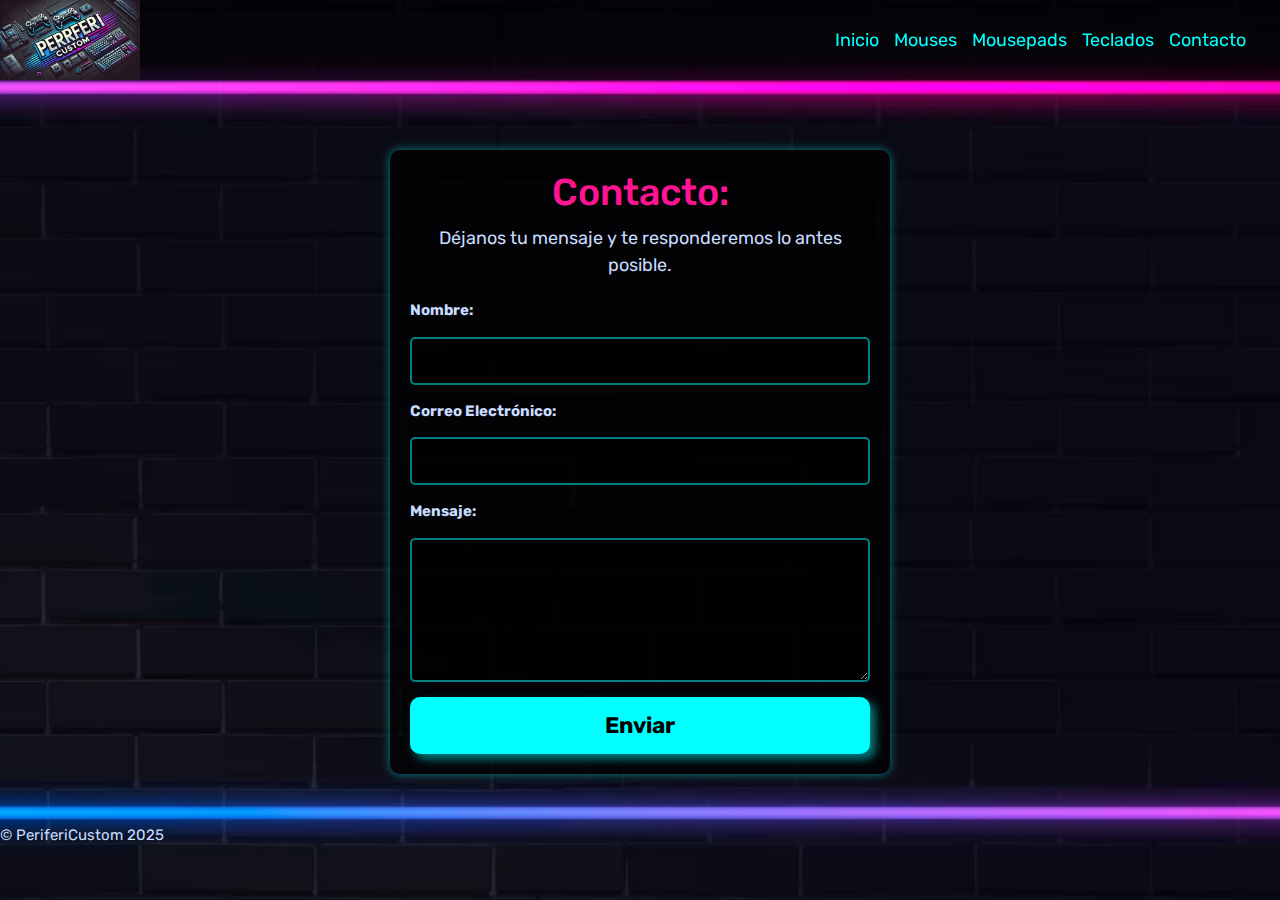
==== pages/contacto.html @ 949858ea "primer guardado" ====
<!DOCTYPE html>
<html lang="en">

<head>
    <meta charset="UTF-8">
    <meta name="viewport" content="width=device-width, initial-scale=1.0">
    <title>Contacto</title>
    <link rel="preconnect" href="https://fonts.googleapis.com">
    <link rel="preconnect" href="https://fonts.gstatic.com" crossorigin>
    <link
        href="https://fonts.googleapis.com/css2?family=Outfit:wght@100..900&family=Rubik:ital,wght@0,300..900;1,300..900&display=swap"
        rel="stylesheet">
    <link rel="stylesheet" href="https://necolas.github.io/normalize.css/8.0.1/normalize.css">
    <link href="https://cdn.jsdelivr.net/npm/bootstrap@5.3.3/dist/css/bootstrap.min.css" rel="stylesheet"
        integrity="sha384-QWTKZyjpPEjISv5WaRU9OFeRpok6YctnYmDr5pNlyT2bRjXh0JMhjY6hW+ALEwIH" crossorigin="anonymous">
    <link rel="stylesheet" href="../css/styles.css">
</head>
<body>
    <header>
        <div class="contenedorSuperior">
            <img class="logotipo" src="../img/logo.jpg" alt="Logotipo de PeriferiCustom">

            <nav class="navbar navbar-expand-lg">
                <div class="container-fluid">  
                    <button class="navbar-toggler" type="button" data-bs-toggle="collapse"
                        data-bs-target="#navbarNavAltMarkup" aria-controls="navbarNavAltMarkup" aria-expanded="false"
                        aria-label="Toggle navigation">
                        <span class="navbar-toggler-icon"></span>
                    </button>
                    <div class="collapse navbar-collapse" id="navbarNavAltMarkup">
                        <div class="navbar-nav">
                            <a class="nav-link" href="../index.html">Inicio</a>
                            <a class="nav-link" href="./mouses.html">Mouses</a>
                            <a class="nav-link" href="./mousepads.html">Mousepads</a>
                            <a class="nav-link" href="./teclados.html">Teclados</a>
                            <a class="nav-link" href="./contacto.html">Contacto</a>
                        </div>
                    </div>
                </div>
            </nav>
        </div>
    </header>

    <main>
        <section class="contacto-container">
            <h2>Contacto:</h2>
            <p>Déjanos tu mensaje y te responderemos lo antes posible.</p>

            <form action="procesar_formulario.php" method="POST">
                <label for="nombre">Nombre:</label>
                <input type="text" id="nombre" name="nombre" required>
        
                <label for="email">Correo Electrónico:</label>
                <input type="email" id="email" name="email" required>
        
                <label for="mensaje">Mensaje:</label>
                <textarea id="mensaje" name="mensaje" rows="5" required></textarea>
        
                <button type="submit">Enviar</button>
            </form>
        </section>
    </main>

    <footer>
        <p>&copy; PeriferiCustom 2025</p>
    </footer>
    
    
    
    <script src="https://cdn.jsdelivr.net/npm/bootstrap@5.3.3/dist/js/bootstrap.bundle.min.js"
        integrity="sha384-YvpcrYf0tY3lHB60NNkmXc5s9fDVZLESaAA55NDzOxhy9GkcIdslK1eN7N6jIeHz"
        crossorigin="anonymous"></script>
    
</body>
</html>
---- css/styles.css ----
/*------------------Estilos Generales-------------------*/

* {
    font-family: "Rubik", serif;
    font-size: 15px;
    color: rgb(200, 220, 255);
    box-sizing: border-box;

}

body {
    background-image: url(../img/background.jpg);
    background-size: cover;
    background-position: center;
    background-attachment: fixed;
    background-repeat: no-repeat;
    padding-top: 100px;
}

a {
    text-decoration: none;
}

ul {
    list-style: none;
    margin: 0px;
    padding: 0px;
    display: flex;
    gap: 20px;
}

h1 {
    font-size: 3.8em;
    color: rgb(207, 87, 255);
}

h2 {
    font-size: 3em;
    color: rgb(255, 20, 147);
}

h3 {
    font-size: 2em;
    color: rgb(139, 55, 250);
}

button {
    font-size: 1.5em;
    font-weight: bold;
    padding: 10px 30px;
    border-radius: 10px;
    border: 2px solid rgba(0, 255, 255, 0.411);
    box-shadow: 5px 5px 10px rgba(0, 255, 255, 0.493);
    color: black;
    background-color: rgb(0, 255, 255);
}

button:hover {
    background-color: rgb(255, 20, 147);
}


/*----------------------Header estilos-------------------*/


.logotipo {
    max-width: 140px;
    width: auto;
    margin-top: 0;
    padding-top: 0;
}

.contenedorSuperior {
    display: flex;
    flex-wrap: wrap;
    justify-content: space-between;
    align-items: center;
    padding: 10px;
    position: fixed;
    top: 0;
    left: 0;
    width: 100%;
    z-index: 1000;
    height: 80px;
    padding: 0px 0px;
    background-color: rgba(0, 0, 0, 0.589);
}

.navbar {
    padding: 15px;
}

.navbar .nav-link {
    color: rgb(0, 255, 255);
    font-size: 18px;
    transition: all 0.3s ease-in-out;
}

.navbar .nav-link:hover {
    color: rgb(140, 0, 255);
    text-shadow: 0px 0px 10px rgb(225, 0, 255);
}

.navbar .nav-link.active {
    font-weight: bold;
    color: rgb(255, 0, 98);
}

.navbar-toggler {
    border: none;
    padding: 8px;
    background-color: rgb(189, 0, 101);
    ;
}

.navbar-toggler:focus {
    outline: none;
    box-shadow: 0px 0px 5px rgba(255, 0, 150, 0.7);
}



.descripcion {
    width: 100%;
    margin: 0 auto;
    display: flex;
    flex-direction: column;
    align-items: center;
    text-align: center;
    margin: 0 auto;
    max-width: 800px;
    padding-top: 50px;
}

.descripcion img {
    width: 100%;
    max-width: 800px;
    height: auto;
}

/*-------------------Estilos main------------------*/


.contenedorSecciones {
    display: flex;
    flex-wrap: wrap;
    flex-direction: row;
    align-items: center;
    justify-content: center;
    text-align: center;
    gap: 20px;
    max-width: 1200px;
    margin: 0 auto;
    padding: 20px;
    background-color: rgba(0, 255, 255, 0.11);
}

.contenedorSecciones img {
    width: 100%;
    max-width: 400px;
    height: auto;
}

.texto {
    display: flex;
    flex-direction: column;
    max-width: 500px;
}

.pros {
    text-align: center;
    max-width: 1200px;
    margin: 50px auto;
    padding: 30px;
    background-color: rgba(234, 0, 255, 0.178);
    border-radius: 15px;
}

.pros ul {
    padding: 0;
    text-align: center;
    display: inline-block;
}

.pros li {
    margin-bottom: 15px;
    font-size: 16px;
    padding: 10px;
    line-height: 1.5;
    background-color: rgba(0, 201, 228, 0.322);
    border-radius: 15px;
    box-shadow: 5px 5px 5px rgb(2, 255, 255);
}




/*ESTILOS PARA PESTAÑA CONTACTO---------------------*/

.contacto-container {
    width: 90%;
    max-width: 500px;
    margin: 50px auto;
    padding: 20px;
    background-color: rgba(0, 0, 0, 0.7);
    border-radius: 10px;
    box-shadow: 0px 0px 10px rgba(0, 255, 255, 0.5);
    text-align: center;
}

.contacto-container h2 {
    color: rgb(255, 20, 147);
    font-size: 2.5em;
    margin-bottom: 10px;
}

.contacto-container p {
    color: rgb(200, 220, 255);
    font-size: 1.2em;
    margin-bottom: 20px;
}

.contacto-container form {
    display: flex;
    flex-direction: column;
    gap: 15px;
}

.contacto-container label {
    font-weight: bold;
    text-align: left;
    display: block;
}

.contacto-container input,
.contacto-container textarea {
    width: 100%;
    padding: 10px;
    border: 2px solid rgba(0, 255, 255, 0.5);
    border-radius: 5px;
    background-color: rgba(0, 0, 0, 0.5);
    color: rgb(200, 220, 255);
    font-size: 16px;
}

.contacto-container textarea {
    resize: vertical;
}

.contacto-container button {
    background-color: rgb(0, 255, 255);
    color: black;
    font-size: 1.5em;
    font-weight: bold;
    padding: 10px;
    border-radius: 10px;
    border: 2px solid rgba(0, 255, 255, 0.5);
    box-shadow: 5px 5px 10px rgba(0, 255, 255, 0.5);
    cursor: pointer;
}

.contacto-container button:hover {
    background-color: rgb(255, 20, 147);
    transform: scale(1.05);
}



/*ESTILO PARA PESTAÑA MOUSES------------------*/

.mouses-container {
    text-align: center;
    padding: 50px 20px;
}

.mouses-container h2 {
    font-size: 3em;
    color: rgb(255, 20, 147);
    margin-bottom: 20px;
}

.mouses-grid {
    display: grid;
    grid-template-columns: repeat(auto-fit, minmax(280px, 1fr));
    gap: 20px;
    justify-content: center;
    max-width: 1200px;
    margin: 0 auto;
}

.card {
    background-color: rgba(0, 0, 0, 0.7);
    padding: 20px;
    border-radius: 10px;
    box-shadow: 0px 0px 10px rgba(0, 255, 255, 0.5);
    text-align: center;
    transition: transform 0.3s ease-in-out;
}

.card:hover {
    transform: scale(1.05);
}

.card img {
    width: 100%;
    border-radius: 10px;
    max-height: 200px;
    object-fit: cover;
}

.card-body h3 {
    font-size: 1.8em;
    color: rgb(139, 55, 250);
    margin: 10px 0;
}

.card-body p {
    color: rgb(200, 220, 255);
    font-size: 1.2em;
    margin-bottom: 15px;
}

.btn {
    display: inline-block;
    padding: 10px 20px;
    font-size: 1.2em;
    font-weight: bold;
    background-color: rgb(0, 255, 255);
    color: black;
    border-radius: 8px;
    text-decoration: none;
}

.btn:hover {
    background-color: rgb(255, 20, 147);
}

/*Ajustes para diferentes pantallas Mobile: 320px y Desktop: 800px*/


/*---------------Media------------*/


@media (min-width: 800px) {
    .contenedorSecciones {
        flex-direction: row;
        justify-content: space-around;
    }
}



@media (max-width: 799px) {
    .contenedorSuperior {
        flex-direction: column;
        text-align: center;
    }

    .navbar {
        text-align: center;
    }

    .contenedorSecciones {
        flex-direction: column;
        align-items: center;
    }

    .descripcion img {
        max-width: 100%;
        height: auto;
    }

    .pros ul {
        display: block;
        padding: 0;
        text-align: center;
    }

    .pros li {
        font-size: 14px;
        padding: 8px;
    }

    button {
        width: 100%;
        padding: 12px;
        font-size: 1.2em;
    }

    .contacto-container {
        width: 95%;
        padding: 15px;
    }

    .contacto-container {
        width: 95%;
        padding: 15px;
    }

    .mouses-container {
        padding: 30px 10px;
    }

    .card-body p {
        font-size: 1em;
    }

    .btn {
        width: 100%;
        padding: 12px;
    }
}
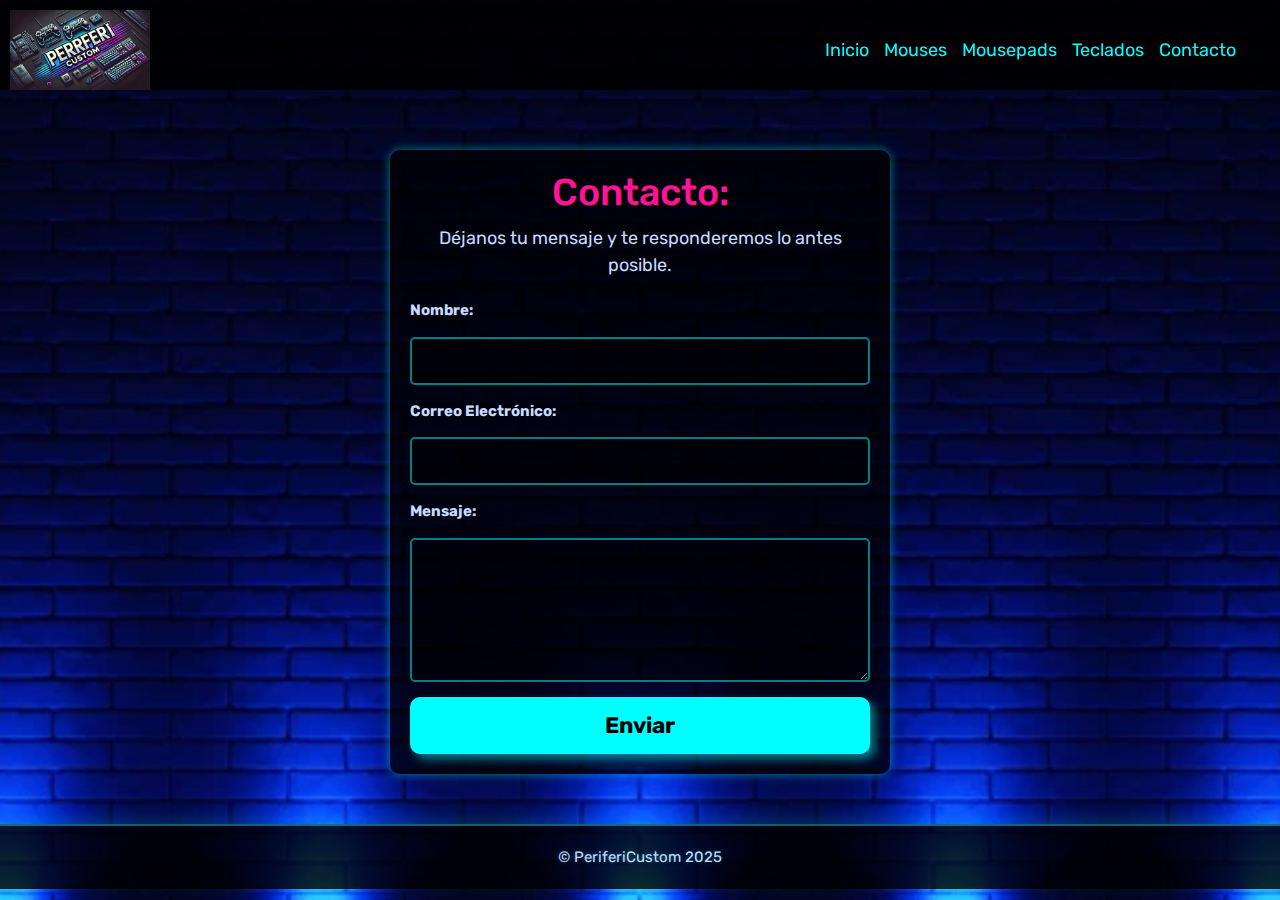
==== commit 4b0edd4b: "correcciones para entrega final" ====
--- a/pages/contacto.html
+++ b/pages/contacto.html
@@ -4,6 +4,7 @@
 <head>
     <meta charset="UTF-8">
     <meta name="viewport" content="width=device-width, initial-scale=1.0">
+    <meta name="description" content="Contactate con PeriferiCustom y resolvamos tus dudas">
     <title>Contacto</title>
     <link rel="preconnect" href="https://fonts.googleapis.com">
     <link rel="preconnect" href="https://fonts.gstatic.com" crossorigin>
--- a/css/styles.css
+++ b/css/styles.css
@@ -1,412 +1,394 @@
+@charset "UTF-8";
+.contacto-container form, .texto, .descripcion {
+  display: flex;
+  flex-direction: column;
+}
+
+.contenedorSecciones, .contenedorSuperior {
+  display: flex;
+  flex-wrap: wrap;
+  align-items: center;
+}
+
+.btn, .pros ul {
+  display: inline-block;
+}
+
+.mouses-grid, .contenedorSecciones {
+  justify-content: center;
+  gap: 20px;
+  margin: 0 auto;
+}
+
 /*------------------Estilos Generales-------------------*/
-
 * {
-    font-family: "Rubik", serif;
-    font-size: 15px;
-    color: rgb(200, 220, 255);
-    box-sizing: border-box;
-
+  font-family: "Rubik", serif;
+  font-size: 15px;
+  color: rgb(200, 220, 255);
+  box-sizing: border-box;
+}
+
+a {
+  text-decoration: none;
+}
+
+ul {
+  list-style: none;
+  margin: 0px;
+  padding: 0px;
+  display: flex;
+  gap: 20px;
+}
+
+h1 {
+  font-size: 3.8em;
+  color: rgb(207, 87, 255);
+}
+
+h2 {
+  font-size: 3em;
+  color: rgb(255, 20, 147);
+}
+
+h3 {
+  font-size: 2em;
+  color: rgb(139, 55, 250);
 }
 
 body {
-    background-image: url(../img/background.jpg);
-    background-size: cover;
-    background-position: center;
-    background-attachment: fixed;
-    background-repeat: no-repeat;
-    padding-top: 100px;
-}
-
-a {
-    text-decoration: none;
-}
-
-ul {
-    list-style: none;
-    margin: 0px;
-    padding: 0px;
-    display: flex;
-    gap: 20px;
-}
-
-h1 {
-    font-size: 3.8em;
-    color: rgb(207, 87, 255);
-}
-
-h2 {
-    font-size: 3em;
-    color: rgb(255, 20, 147);
-}
-
-h3 {
-    font-size: 2em;
-    color: rgb(139, 55, 250);
+  background: url(../img/background.jpg) center/cover fixed no-repeat;
+  padding-top: 100px;
+}
+
+/*----------------------Header estilos-------------------*/
+.logotipo {
+  width: 140px;
+  max-width: auto;
+  margin-top: 0;
+  padding-top: 0;
+}
+
+.contenedorSuperior {
+  justify-content: space-between;
+  padding: 10px;
+  position: fixed;
+  top: 0;
+  left: 0;
+  width: 100%;
+  z-index: 1000;
+  height: 90px;
+  background-color: rgba(0, 0, 0, 0.849);
+}
+
+.descripcion {
+  width: 100%;
+  max-width: 800px;
+  margin: 0 auto;
+  align-items: center;
+  text-align: center;
+  padding-top: 50px;
+}
+.descripcion img {
+  width: 100%;
+  max-width: 800px;
+}
+
+/*-------------------Estilos main------------------*/
+.contenedorSecciones {
+  text-align: center;
+  padding: 20px;
+  flex-direction: row;
+  max-width: 1200px;
+  background-color: rgba(0, 255, 255, 0.11);
+}
+.contenedorSecciones img {
+  width: 100%;
+  max-width: 400px;
+  height: auto;
+}
+
+.texto {
+  max-width: 500px;
+}
+
+.pros {
+  text-align: center;
+  padding: 30px;
+  max-width: 1200px;
+  margin: 50px auto;
+  background-color: rgba(234, 0, 255, 0.178);
+  border-radius: 15px;
+}
+.pros ul {
+  text-align: center;
+  padding: 0;
+}
+.pros ul li {
+  margin-bottom: 15px;
+  font-size: 16px;
+  padding: 10px;
+  line-height: 1.5;
+  background-color: rgba(0, 201, 228, 0.322);
+  border-radius: 15px;
+  box-shadow: 5px 5px 5px rgb(2, 255, 255);
+}
+
+footer {
+  background-color: rgba(0, 0, 0, 0.8);
+  padding: 20px;
+  text-align: center;
+  border-top: 2px solid rgba(0, 255, 255, 0.4);
+  box-shadow: 0px -5px 15px rgba(0, 255, 255, 0.15);
+}
+footer p {
+  color: rgb(200, 220, 255);
+  font-size: 1em;
+  margin: 0;
+  text-shadow: 0 0 5px rgba(0, 255, 255, 0.3);
+}
+
+/*ESTILOS PARA PESTAÑA CONTACTO---------------------*/
+.contacto-container {
+  text-align: center;
+  padding: 20px;
+  width: 90%;
+  max-width: 500px;
+  margin: 50px auto;
+  background-color: rgba(0, 0, 0, 0.7);
+  border-radius: 10px;
+  box-shadow: 0px 0px 10px rgba(0, 255, 255, 0.5);
+}
+.contacto-container h2 {
+  color: rgb(255, 20, 147);
+  font-size: 2.5em;
+  margin-bottom: 10px;
+}
+.contacto-container p {
+  color: rgb(200, 220, 255);
+  font-size: 1.2em;
+  margin-bottom: 20px;
+}
+.contacto-container form {
+  gap: 15px;
+}
+.contacto-container label {
+  font-weight: bold;
+  text-align: left;
+  display: block;
+}
+.contacto-container input,
+.contacto-container textarea {
+  border: 2px solid rgba(0, 255, 255, 0.5);
+  border-radius: 5px;
+  width: 100%;
+  padding: 10px;
+  background-color: rgba(0, 0, 0, 0.5);
+  color: rgb(200, 220, 255);
+  font-size: 16px;
+}
+.contacto-container textarea {
+  resize: vertical;
+}
+.contacto-container button {
+  border: 2px solid rgba(0, 255, 255, 0.5);
+  border-radius: 10px;
+  background-color: rgb(0, 255, 255);
+  color: black;
+  font-size: 1.5em;
+  font-weight: bold;
+  padding: 10px;
+  box-shadow: 5px 5px 10px rgba(0, 255, 255, 0.5);
+  cursor: pointer;
+}
+.contacto-container button:hover {
+  background-color: rgb(255, 20, 147);
+  transform: scale(1.05);
 }
 
 button {
-    font-size: 1.5em;
-    font-weight: bold;
-    padding: 10px 30px;
-    border-radius: 10px;
-    border: 2px solid rgba(0, 255, 255, 0.411);
-    box-shadow: 5px 5px 10px rgba(0, 255, 255, 0.493);
-    color: black;
-    background-color: rgb(0, 255, 255);
-}
-
+  border: 5px 5px 10px rgba(0, 255, 255, 0.493);
+  border-radius: 10px;
+  font-size: 1.5em;
+  font-weight: bold;
+  padding: 10px 30px;
+  box-shadow: 5px 5px 10px rgba(0, 255, 255, 0.493);
+  color: black;
+  background-color: rgb(0, 255, 255);
+}
 button:hover {
-    background-color: rgb(255, 20, 147);
-}
-
-
-/*----------------------Header estilos-------------------*/
-
-
-.logotipo {
-    max-width: 140px;
-    width: auto;
-    margin-top: 0;
-    padding-top: 0;
-}
-
-.contenedorSuperior {
-    display: flex;
-    flex-wrap: wrap;
-    justify-content: space-between;
-    align-items: center;
+  background-color: rgb(255, 20, 147);
+}
+
+.btn {
+  padding: 10px 20px;
+  font-size: 1.2em;
+  font-weight: bold;
+  background-color: rgb(0, 255, 255);
+  color: black;
+  border-radius: 8px;
+  text-decoration: none;
+}
+.btn:hover {
+  background-color: rgb(255, 20, 147);
+}
+
+.mouses-container {
+  text-align: center;
+  padding: 50px 20px;
+}
+.mouses-container h2 {
+  font-size: 3em;
+  color: rgb(255, 20, 147);
+  margin-bottom: 20px;
+}
+
+.mouses-grid {
+  display: grid;
+  grid-template-columns: repeat(auto-fit, minmax(280px, 1fr));
+  max-width: 1200px;
+}
+
+.card {
+  text-align: center;
+  padding: 15px;
+  background-color: rgba(0, 0, 0, 0.7);
+  border-radius: 10px;
+  box-shadow: 0px 0px 10px rgba(0, 255, 255, 0.5);
+  transition: transform 0.3s ease-in-out;
+}
+.card img {
+  width: 100%;
+  border-radius: 10px;
+  max-height: 200px;
+  object-fit: cover;
+}
+.card:hover {
+  transform: scale(1.02);
+}
+
+.card-body h3 {
+  font-size: 1.8em;
+  color: rgb(139, 55, 250);
+  margin: 10px 0;
+}
+.card-body p {
+  color: rgb(200, 220, 255);
+  font-size: 1.2em;
+  margin-bottom: 15px;
+}
+
+.navbar {
+  padding: 15px;
+}
+.navbar .nav-link {
+  color: rgb(0, 255, 255);
+  font-size: 18px;
+  transition: all 0.3s ease-in-out;
+}
+.navbar .nav-link:hover {
+  color: rgb(140, 0, 255);
+  text-shadow: 0px 0px 10px rgb(225, 0, 255);
+}
+.navbar .nav-link.active {
+  font-weight: bold;
+  color: rgb(255, 0, 98);
+}
+
+.navbar-toggler {
+  border: none;
+  padding: 8px;
+  background-color: rgb(189, 0, 101);
+}
+.navbar-toggler:focus {
+  outline: none;
+  box-shadow: 0px 0px 5px rgba(255, 0, 150, 0.7);
+}
+
+/*Ajustes para diferentes pantallas Mobile: 320px y Desktop: 800px*/
+/*---------------Media------------*/
+@media (min-width: 800px) {
+  .contenedorSecciones {
+    flex-direction: row;
+    justify-content: space-around;
+  }
+}
+@media (max-width: 799px) {
+  .contenedorSuperior {
+    flex-direction: column;
+    text-align: center;
+  }
+  .navbar {
+    text-align: center;
+  }
+  .navbar-collapse {
+    opacity: 0;
+    transform: translateY(-10px);
+    transition: opacity 0.3s ease, transform 0.3s ease;
+    pointer-events: none;
+  }
+  .navbar-collapse.show {
+    opacity: 1;
+    transform: translateY(0);
+    background-color: rgba(0, 0, 0, 0.9);
+    padding: 15px;
+    border-radius: 0 0 10px 10px;
+    pointer-events: auto;
+  }
+  .navbar-collapse.show .nav-link {
+    display: block;
     padding: 10px;
-    position: fixed;
-    top: 0;
-    left: 0;
-    width: 100%;
-    z-index: 1000;
-    height: 80px;
-    padding: 0px 0px;
-    background-color: rgba(0, 0, 0, 0.589);
-}
-
-.navbar {
-    padding: 15px;
-}
-
-.navbar .nav-link {
-    color: rgb(0, 255, 255);
-    font-size: 18px;
-    transition: all 0.3s ease-in-out;
-}
-
-.navbar .nav-link:hover {
-    color: rgb(140, 0, 255);
-    text-shadow: 0px 0px 10px rgb(225, 0, 255);
-}
-
-.navbar .nav-link.active {
-    font-weight: bold;
-    color: rgb(255, 0, 98);
-}
-
-.navbar-toggler {
-    border: none;
-    padding: 8px;
-    background-color: rgb(189, 0, 101);
-    ;
-}
-
-.navbar-toggler:focus {
-    outline: none;
-    box-shadow: 0px 0px 5px rgba(255, 0, 150, 0.7);
-}
-
-
-
-.descripcion {
-    width: 100%;
-    margin: 0 auto;
-    display: flex;
+    border-bottom: 1px solid rgba(255, 255, 255, 0.1);
+  }
+  .contenedorSecciones {
     flex-direction: column;
     align-items: center;
-    text-align: center;
-    margin: 0 auto;
-    max-width: 800px;
-    padding-top: 50px;
-}
-
-.descripcion img {
-    width: 100%;
-    max-width: 800px;
+  }
+  .descripcion img {
+    max-width: 100%;
     height: auto;
-}
-
-/*-------------------Estilos main------------------*/
-
-
-.contenedorSecciones {
-    display: flex;
-    flex-wrap: wrap;
-    flex-direction: row;
-    align-items: center;
-    justify-content: center;
-    text-align: center;
-    gap: 20px;
-    max-width: 1200px;
-    margin: 0 auto;
-    padding: 20px;
-    background-color: rgba(0, 255, 255, 0.11);
-}
-
-.contenedorSecciones img {
-    width: 100%;
-    max-width: 400px;
-    height: auto;
-}
-
-.texto {
-    display: flex;
-    flex-direction: column;
-    max-width: 500px;
-}
-
-.pros {
-    text-align: center;
-    max-width: 1200px;
-    margin: 50px auto;
-    padding: 30px;
-    background-color: rgba(234, 0, 255, 0.178);
-    border-radius: 15px;
-}
-
-.pros ul {
+  }
+  .descripcion h1 {
+    font-size: 2.5em;
+  }
+  .descripcion p {
+    font-size: 1rem;
+    padding: 0 15px;
+  }
+  .descripcion {
+    padding-top: 20px;
+  }
+  .pros ul {
+    display: block;
     padding: 0;
     text-align: center;
-    display: inline-block;
-}
-
-.pros li {
-    margin-bottom: 15px;
-    font-size: 16px;
-    padding: 10px;
-    line-height: 1.5;
-    background-color: rgba(0, 201, 228, 0.322);
-    border-radius: 15px;
-    box-shadow: 5px 5px 5px rgb(2, 255, 255);
-}
-
-
-
-
-/*ESTILOS PARA PESTAÑA CONTACTO---------------------*/
-
-.contacto-container {
-    width: 90%;
-    max-width: 500px;
-    margin: 50px auto;
-    padding: 20px;
-    background-color: rgba(0, 0, 0, 0.7);
-    border-radius: 10px;
-    box-shadow: 0px 0px 10px rgba(0, 255, 255, 0.5);
-    text-align: center;
-}
-
-.contacto-container h2 {
-    color: rgb(255, 20, 147);
-    font-size: 2.5em;
-    margin-bottom: 10px;
-}
-
-.contacto-container p {
-    color: rgb(200, 220, 255);
+  }
+  .pros li {
+    font-size: 14px;
+    padding: 8px;
+  }
+  button {
+    width: 100%;
+    padding: 12px;
     font-size: 1.2em;
-    margin-bottom: 20px;
-}
-
-.contacto-container form {
-    display: flex;
-    flex-direction: column;
-    gap: 15px;
-}
-
-.contacto-container label {
-    font-weight: bold;
-    text-align: left;
-    display: block;
-}
-
-.contacto-container input,
-.contacto-container textarea {
+  }
+  .contacto-container {
+    width: 95%;
+    padding: 15px;
+  }
+  .contacto-container {
+    width: 95%;
+    padding: 15px;
+  }
+  .mouses-container {
+    padding: 30px 10px;
+  }
+  .card-body p {
+    font-size: 1em;
+  }
+  .btn {
     width: 100%;
-    padding: 10px;
-    border: 2px solid rgba(0, 255, 255, 0.5);
-    border-radius: 5px;
-    background-color: rgba(0, 0, 0, 0.5);
-    color: rgb(200, 220, 255);
-    font-size: 16px;
-}
-
-.contacto-container textarea {
-    resize: vertical;
-}
-
-.contacto-container button {
-    background-color: rgb(0, 255, 255);
-    color: black;
-    font-size: 1.5em;
-    font-weight: bold;
-    padding: 10px;
-    border-radius: 10px;
-    border: 2px solid rgba(0, 255, 255, 0.5);
-    box-shadow: 5px 5px 10px rgba(0, 255, 255, 0.5);
-    cursor: pointer;
-}
-
-.contacto-container button:hover {
-    background-color: rgb(255, 20, 147);
-    transform: scale(1.05);
-}
-
-
-
-/*ESTILO PARA PESTAÑA MOUSES------------------*/
-
-.mouses-container {
-    text-align: center;
-    padding: 50px 20px;
-}
-
-.mouses-container h2 {
-    font-size: 3em;
-    color: rgb(255, 20, 147);
-    margin-bottom: 20px;
-}
-
-.mouses-grid {
-    display: grid;
-    grid-template-columns: repeat(auto-fit, minmax(280px, 1fr));
-    gap: 20px;
-    justify-content: center;
-    max-width: 1200px;
-    margin: 0 auto;
-}
-
-.card {
-    background-color: rgba(0, 0, 0, 0.7);
-    padding: 20px;
-    border-radius: 10px;
-    box-shadow: 0px 0px 10px rgba(0, 255, 255, 0.5);
-    text-align: center;
-    transition: transform 0.3s ease-in-out;
-}
-
-.card:hover {
-    transform: scale(1.05);
-}
-
-.card img {
-    width: 100%;
-    border-radius: 10px;
-    max-height: 200px;
-    object-fit: cover;
-}
-
-.card-body h3 {
-    font-size: 1.8em;
-    color: rgb(139, 55, 250);
-    margin: 10px 0;
-}
-
-.card-body p {
-    color: rgb(200, 220, 255);
-    font-size: 1.2em;
-    margin-bottom: 15px;
-}
-
-.btn {
-    display: inline-block;
-    padding: 10px 20px;
-    font-size: 1.2em;
-    font-weight: bold;
-    background-color: rgb(0, 255, 255);
-    color: black;
-    border-radius: 8px;
-    text-decoration: none;
-}
-
-.btn:hover {
-    background-color: rgb(255, 20, 147);
-}
-
-/*Ajustes para diferentes pantallas Mobile: 320px y Desktop: 800px*/
-
-
-/*---------------Media------------*/
-
-
-@media (min-width: 800px) {
-    .contenedorSecciones {
-        flex-direction: row;
-        justify-content: space-around;
-    }
-}
-
-
-
-@media (max-width: 799px) {
-    .contenedorSuperior {
-        flex-direction: column;
-        text-align: center;
-    }
-
-    .navbar {
-        text-align: center;
-    }
-
-    .contenedorSecciones {
-        flex-direction: column;
-        align-items: center;
-    }
-
-    .descripcion img {
-        max-width: 100%;
-        height: auto;
-    }
-
-    .pros ul {
-        display: block;
-        padding: 0;
-        text-align: center;
-    }
-
-    .pros li {
-        font-size: 14px;
-        padding: 8px;
-    }
-
-    button {
-        width: 100%;
-        padding: 12px;
-        font-size: 1.2em;
-    }
-
-    .contacto-container {
-        width: 95%;
-        padding: 15px;
-    }
-
-    .contacto-container {
-        width: 95%;
-        padding: 15px;
-    }
-
-    .mouses-container {
-        padding: 30px 10px;
-    }
-
-    .card-body p {
-        font-size: 1em;
-    }
-
-    .btn {
-        width: 100%;
-        padding: 12px;
-    }
-}+    padding: 12px;
+  }
+}
+
+/*# sourceMappingURL=styles.css.map */
